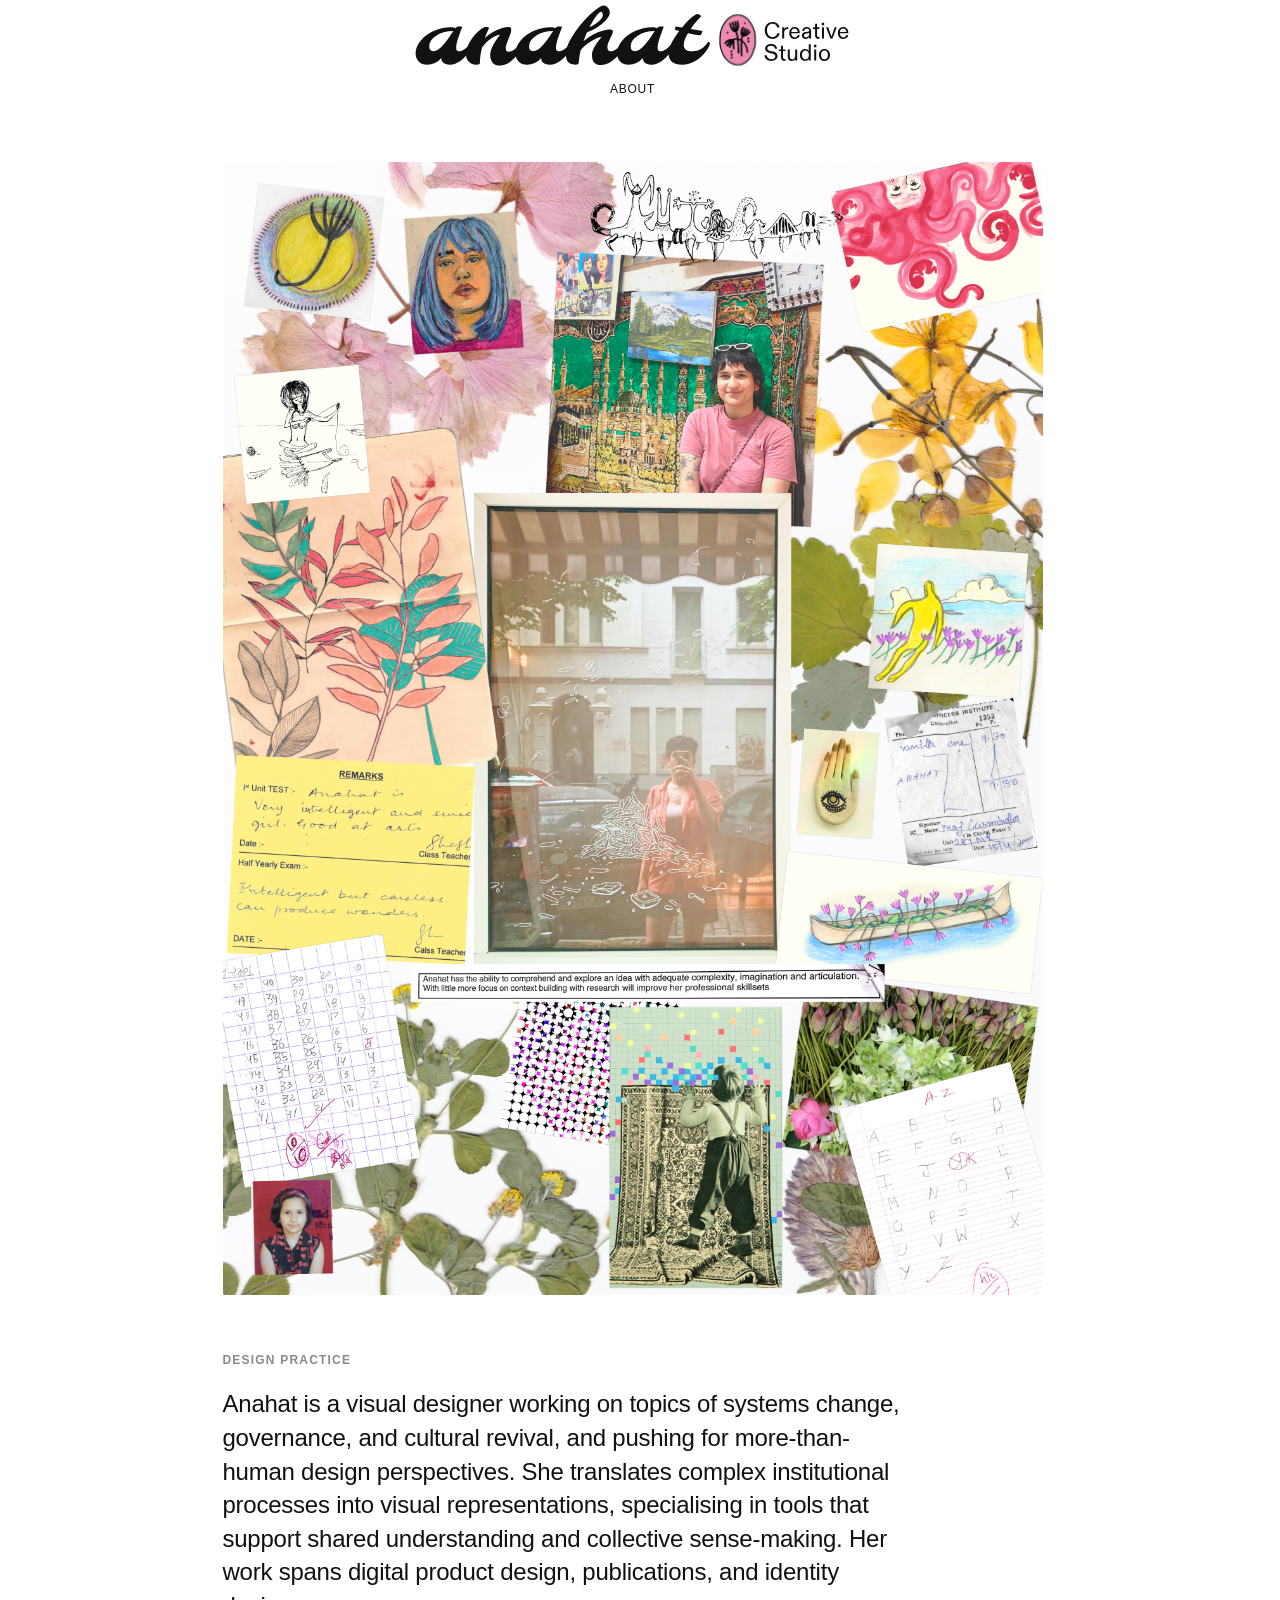
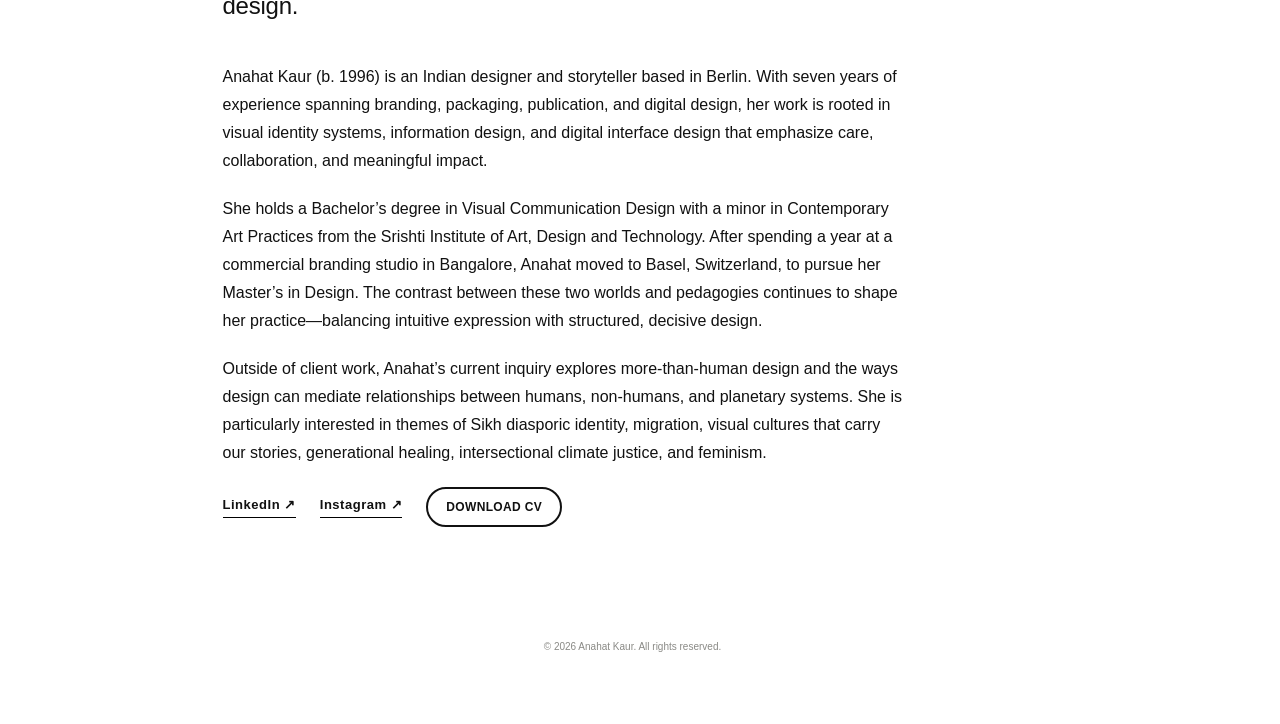
==== about.html @ 4fee093f "Initial commit: Anahat Studio homepage and about page Lily-pond interactive homepage plus the about " ====
<!DOCTYPE html>
<html lang="en">
<head>
<meta charset="UTF-8">
<meta name="viewport" content="width=device-width, initial-scale=1">
<title>Anahat Kaur — About</title>
<link rel="stylesheet" href="style.css">
</head>
<body>

<header id="site-header">
  <a href="index.html"><svg class="logo-mark" width="3039" height="432" viewBox="0 0 3039 432" fill="none" xmlns="http://www.w3.org/2000/svg" xmlns:xlink="http://www.w3.org/1999/xlink" role="img" aria-label="Anahat Studio">
<g clip-path="url(#clip0_498_1873)">
<path d="M2849.1 394.417C2826.67 394.417 2810.86 377.798 2810.86 352.952C2810.86 328.751 2826.67 311.648 2849.1 311.648C2871.36 311.648 2887.34 328.751 2887.34 352.952C2887.34 377.798 2871.36 394.417 2849.1 394.417ZM2825.22 352.952C2825.22 371.183 2834.25 383.607 2849.1 383.607C2863.94 383.607 2872.98 371.183 2872.98 352.952C2872.98 334.72 2863.62 322.62 2849.1 322.62C2834.58 322.62 2825.22 334.72 2825.22 352.952Z" fill="currentColor"/>
<path d="M2778.05 391.996V314.23H2791.92V391.996H2778.05ZM2776.76 299.548V282.93H2792.89V299.548H2776.76Z" fill="currentColor"/>
<path d="M2714.96 394.417C2694.63 394.417 2679.14 379.573 2679.14 353.113C2679.14 329.557 2693.18 311.649 2715.28 311.649C2728.19 311.649 2736.74 318.748 2740.29 324.717V318.425V279.058H2754.16V391.997H2740.29V387.479V381.187C2736.09 388.447 2726.57 394.417 2714.96 394.417ZM2693.5 353.113C2693.5 371.345 2703.18 383.607 2717.38 383.607C2731.25 383.607 2741.26 371.668 2741.26 352.952C2741.26 334.398 2731.41 322.62 2717.38 322.62C2703.34 322.62 2693.5 334.882 2693.5 353.113Z" fill="currentColor"/>
<path d="M2623.17 394.416C2604.94 394.416 2595.1 383.445 2595.1 363.761V314.229H2608.97V360.857C2608.97 375.701 2613.97 383.606 2626.72 383.606C2639.47 383.606 2646.57 373.926 2646.57 357.146V314.229H2660.28V391.996H2646.73V387.317V381.186C2643.02 389.576 2633.5 394.416 2623.17 394.416Z" fill="currentColor"/>
<path d="M2570.4 393.287C2558.78 393.287 2548.3 387.64 2548.3 370.376V325.685H2533.78V314.229H2548.3V288.576H2562.17V314.229H2578.31V325.685H2562.17V368.924C2562.17 377.959 2566.69 380.863 2573.63 380.863C2575.56 380.863 2577.18 380.702 2579.44 380.379V392.319C2576.53 392.964 2573.63 393.287 2570.4 393.287Z" fill="currentColor"/>
<path d="M2479.93 394.416C2452.51 394.416 2434.6 379.573 2434.27 355.694H2449.28C2450.25 371.99 2462.19 382.154 2480.09 382.154C2498.65 382.154 2508.81 373.926 2508.81 361.664C2508.81 350.854 2499.78 346.014 2486.39 342.948L2469.61 339.076C2452.34 335.043 2438.15 325.201 2438.15 307.937C2438.15 289.706 2455.57 276.476 2479.45 276.476C2503.81 276.476 2520.11 289.706 2521.4 310.68H2506.39C2505.42 297.289 2494.94 288.899 2479.13 288.899C2464.44 288.899 2453.63 296.321 2453.63 306.646C2453.63 316.327 2460.09 322.135 2473.32 325.201L2493.32 329.718C2511.23 333.913 2524.3 343.594 2524.3 360.696C2524.3 379.25 2507.68 394.416 2479.93 394.416Z" fill="currentColor"/>
<path d="M2979.55 241.941C2956.31 241.941 2941.79 227.259 2941.79 200.315C2941.79 176.436 2957.44 159.173 2978.74 159.173C3001.97 159.173 3014.72 175.468 3014.72 200.476V203.219H2955.67C2955.99 220.967 2966.32 231.131 2979.71 231.131C2989.23 231.131 2998.26 227.42 3000.2 215.481H3013.91C3012.3 229.195 3001.65 241.941 2979.55 241.941ZM2956.15 193.377H2999.88C2999.88 179.502 2992.29 170.144 2978.74 170.144C2965.67 170.144 2957.12 180.309 2956.15 193.377Z" fill="currentColor"/>
<path d="M2889.92 239.52L2860.07 161.754H2875.23L2895.08 218.062C2896.21 221.289 2896.85 223.548 2897.66 225.645C2898.47 223.548 2899.11 221.289 2900.24 218.062L2919.6 161.754H2934.12L2904.6 239.52H2889.92Z" fill="currentColor"/>
<path d="M2831.93 239.521V161.754H2845.81V239.521H2831.93ZM2830.64 147.072V130.454H2846.78V147.072H2830.64Z" fill="currentColor"/>
<path d="M2806.27 240.811C2794.65 240.811 2784.16 235.164 2784.16 217.901V173.209H2769.64V161.754H2784.16V136.101H2798.04V161.754H2814.17V173.209H2798.04V216.449C2798.04 225.484 2802.56 228.388 2809.49 228.388C2811.43 228.388 2813.04 228.227 2815.3 227.904V239.843C2812.4 240.488 2809.49 240.811 2806.27 240.811Z" fill="currentColor"/>
<path d="M2719.48 241.941C2704.64 241.941 2692.7 232.906 2692.7 218.224C2692.7 203.219 2704.64 196.12 2718.51 194.023L2735.13 191.441C2741.1 190.473 2743.04 188.376 2743.04 183.697C2743.04 175.146 2736.42 170.144 2727.39 170.144C2715.45 170.144 2709.32 176.436 2708.99 186.117H2695.12C2695.6 171.919 2706.74 159.173 2726.26 159.173C2745.62 159.173 2756.59 170.628 2756.59 188.537V239.521H2743.36V235.649V229.034C2739.49 237.101 2731.1 241.941 2719.48 241.941ZM2707.06 218.224C2707.06 226.291 2713.51 231.131 2721.42 231.131C2733.84 231.131 2743.04 222.741 2743.04 210.157V198.701C2742.07 200.154 2739.17 201.283 2734.49 202.09L2723.19 204.187C2714 205.962 2707.06 209.995 2707.06 218.224Z" fill="currentColor"/>
<path d="M2643.16 241.941C2619.92 241.941 2605.4 227.259 2605.4 200.315C2605.4 176.436 2621.05 159.173 2642.35 159.173C2665.58 159.173 2678.33 175.468 2678.33 200.476V203.219H2619.28C2619.6 220.967 2629.93 231.131 2643.32 231.131C2652.84 231.131 2661.87 227.42 2663.81 215.481H2677.52C2675.91 229.195 2665.26 241.941 2643.16 241.941ZM2619.76 193.377H2663.49C2663.49 179.502 2655.9 170.144 2642.35 170.144C2629.28 170.144 2620.73 180.309 2619.76 193.377Z" fill="currentColor"/>
<path d="M2556.36 239.521V161.754H2570.23V165.142V174.662C2574.11 165.788 2582.66 159.173 2594.6 159.173C2595.57 159.173 2596.86 159.173 2598.15 159.334V173.048C2597.02 172.887 2595.73 172.726 2593.79 172.726C2578.79 172.726 2570.23 181.115 2570.23 198.379V239.521H2556.36Z" fill="currentColor"/>
<path d="M2489.77 241.941C2457.51 241.941 2435.72 219.353 2435.72 182.406C2435.72 147.233 2458.96 124 2490.1 124C2517.36 124 2536.08 140.941 2538.18 163.045H2522.04C2519.14 146.426 2507.84 136.423 2489.45 136.423C2466.54 136.423 2451.21 153.848 2451.21 182.406C2451.21 210.963 2467.02 229.517 2489.45 229.517C2508.01 229.517 2519.94 219.03 2523.01 203.057H2538.34C2535.27 227.097 2516.56 241.941 2489.77 241.941Z" fill="currentColor"/>
<path d="M2368.12 248.487C2368.12 240.598 2368.57 232.847 2367.83 225.246C2366.79 214.553 2365.87 204.16 2363.49 194.192C2360.96 183.637 2356.9 173.532 2353.02 164.015C2348.38 152.608 2342 142.027 2335.67 132.473C2331.1 125.573 2326.95 118.373 2321.63 112.613C2313.67 103.998 2304.93 96.7482 2295.58 91.0884C2280.88 82.198 2264.67 78.0908 2247.64 78.0908C2240.17 78.0908 2232.85 79.0425 2225.75 80.8581C2216.15 83.3124 2206.96 87.3569 2198.29 92.7788C2191.82 96.8359 2185.65 101.657 2179.84 107.166C2174.04 112.676 2169.41 118.874 2164.38 125.673C2159.14 132.748 2153.53 140.487 2149.26 148.789C2145.15 156.765 2140.7 165.267 2137.62 174.195C2133.91 184.939 2131.8 196.296 2129.76 208.154C2127.52 221.089 2127.17 234.6 2127.17 248.499C2127.17 260.67 2126.44 272.541 2128.16 283.998C2130.18 297.346 2134.13 310.119 2138.22 322.114C2142.95 335.964 2148.14 348.773 2155.24 360.231C2162.23 371.538 2171.1 381.543 2179.97 389.945C2189.64 399.098 2200.29 405.509 2211.66 410.468C2223.03 415.426 2235.12 418.92 2247.65 418.92C2259.05 418.92 2270.08 417.543 2280.54 413.41C2292.03 408.878 2303.65 401.202 2313.48 392.412C2323.64 383.346 2332.76 372.201 2340.57 359.429C2347 348.911 2350.88 337.266 2355.34 324.757C2360.01 311.659 2365.18 297.609 2367.32 282.859C2368.93 271.765 2368.13 260.282 2368.13 248.524L2368.12 248.487Z" id="logo-accent" fill="#EE8AB2"/>
<rect x="2118.67" y="72" width="258" height="354" fill="url(#pattern1_498_1873)"/>
<path d="M1863.12 420.277C1800.81 420.277 1769.66 393.812 1769.66 340.883C1769.66 303.969 1794.17 252.797 1843.2 187.367C1838.31 185.805 1833.82 184.438 1829.72 183.266C1825.62 182.094 1822.3 181.117 1819.76 180.336C1817.22 179.359 1815.66 177.895 1815.07 175.941C1814.48 173.988 1814.29 171.742 1814.48 169.203C1815.27 163.344 1816.63 158.656 1818.59 155.141L1862.82 162.465C1897.39 120.473 1927.18 91.6641 1952.18 76.0391C1959.8 71.3516 1965.17 69.0078 1968.29 69.0078C1971.42 69.0078 1974.15 69.4961 1976.5 70.4727C1979.04 71.2539 1981.57 72.3281 1984.11 73.6953C1989.58 76.625 1993.88 80.043 1997 83.9492C1970.64 109.73 1945.93 139.32 1922.88 172.719C1967.61 180.531 1994.95 184.73 2004.91 185.316C1999.64 206.215 1993.59 216.664 1986.75 216.664C1969.95 216.664 1942.32 212.074 1903.84 202.895C1884.5 235.121 1874.84 261.879 1874.84 283.168C1874.84 312.465 1894.56 327.113 1934.02 327.113C1978.16 327.113 2014.48 305.727 2043 262.953C2051.79 262.367 2056.18 265.98 2056.18 273.793C2056.18 280.629 2052.08 290.883 2043.88 304.555C2035.68 318.031 2027.47 329.75 2019.27 339.711C2011.07 349.672 2001.59 359.535 1990.85 369.301C1980.11 378.871 1968.2 387.465 1955.11 395.082C1926.59 411.879 1895.93 420.277 1863.12 420.277Z" fill="currentColor"/>
<path d="M1591.24 373.109C1564.48 404.359 1531.87 419.984 1493.39 419.984C1468.98 419.984 1449.45 412.66 1434.8 398.012C1420.34 383.559 1413.12 364.516 1413.12 340.883C1413.12 311 1424.84 281.996 1448.27 253.871C1470.93 226.527 1500.62 204.262 1537.34 187.074C1575.42 169.301 1614.78 160.414 1655.4 160.414C1670.83 160.414 1681.87 162.855 1688.51 167.738C1693.78 161.488 1698.47 157.875 1702.57 156.898C1706.87 155.727 1710.19 155.141 1712.53 155.141C1719.95 155.141 1727.86 156.215 1736.26 158.363C1735.48 160.902 1733.82 165.297 1731.28 171.547C1728.74 177.602 1725.91 184.828 1722.79 193.227C1719.66 201.625 1716.34 210.805 1712.82 220.766C1700.13 256.312 1693.78 282.973 1693.78 300.746C1693.78 318.324 1699.35 327.113 1710.48 327.113C1724.93 327.113 1741.05 320.57 1758.82 307.484C1774.64 295.57 1788.51 280.727 1800.42 262.953C1809.21 262.367 1813.61 265.98 1813.61 273.793C1813.61 280.434 1809.5 290.59 1801.3 304.262C1793.29 317.934 1785.48 329.75 1777.86 339.711C1770.25 349.672 1761.75 359.438 1752.38 369.008C1743 378.578 1733.04 387.172 1722.49 394.789C1698.86 411.586 1675.81 419.984 1653.35 419.984C1624.84 419.984 1605.7 411.391 1595.93 394.203C1592.8 388.93 1591.24 384.34 1591.24 380.434C1591.24 376.332 1591.24 373.891 1591.24 373.109ZM1507.45 293.129C1507.45 315.785 1516.93 327.113 1535.87 327.113C1556.77 327.113 1581.38 310.219 1609.7 276.43C1624.74 258.461 1637.82 241.273 1648.96 224.867C1660.29 208.461 1668.88 195.961 1674.74 187.367C1625.91 187.758 1585.38 198.891 1553.16 220.766C1522.69 241.469 1507.45 265.59 1507.45 293.129Z" fill="currentColor"/>
<path d="M1121.91 419.984C1079.33 419.984 1058.04 395.668 1058.04 347.035C1058.04 305.824 1080.79 253.09 1126.3 188.832C1166.34 132.387 1209.7 85.1211 1256.38 47.0352C1285.87 23.0117 1307.65 11 1321.71 11C1332.06 11 1341.24 15.7852 1349.25 25.3555C1358.04 35.5117 1362.43 45.9609 1362.43 56.7031C1362.43 67.25 1360.09 76.8203 1355.4 85.4141C1350.91 93.8125 1344.76 102.309 1336.95 110.902C1329.33 119.496 1320.25 127.992 1309.7 136.391C1299.35 144.789 1288.31 152.699 1276.59 160.121C1252.38 175.746 1228.64 187.465 1205.4 195.277C1197 213.832 1188.7 234.438 1180.5 257.094C1219.95 221.547 1265.95 196.742 1318.49 182.68C1335.29 178.188 1349.45 175.941 1360.97 175.941C1372.49 175.941 1379.43 177.992 1381.77 182.094C1384.11 186 1384.5 191.273 1382.94 197.914C1381.57 204.555 1378.84 212.074 1374.74 220.473C1370.64 228.871 1366.44 237.562 1362.14 246.547C1351.4 269.789 1346.03 286.391 1346.03 296.352C1346.03 316.859 1352.57 327.113 1365.66 327.113C1380.11 327.113 1396.22 320.57 1414 307.484C1429.82 295.57 1443.68 280.727 1455.6 262.953C1464.39 262.367 1468.78 265.98 1468.78 273.793C1468.78 280.043 1464.68 290.199 1456.48 304.262C1448.47 318.129 1440.56 330.141 1432.75 340.297C1424.93 350.453 1416.14 360.512 1406.38 370.473C1396.61 380.238 1386.16 388.93 1375.03 396.547C1350.03 413.93 1326.01 422.621 1302.96 422.621C1279.91 422.621 1263.51 416.762 1253.74 405.043C1244.17 393.129 1239.39 376.137 1239.39 354.066C1239.39 325.746 1256.48 290.297 1290.66 247.719C1301.2 234.633 1305.79 228.09 1304.43 228.09C1288.8 228.09 1265.07 237.855 1233.23 257.387C1199.45 278.09 1175.62 298.402 1161.75 318.324C1153.74 349.77 1148.96 379.75 1147.39 408.266C1147.39 416.078 1138.9 419.984 1121.91 419.984ZM1221.81 161.293C1247 149.77 1268.68 136 1286.85 119.984C1305.01 103.578 1314.09 89.418 1314.09 77.5039C1314.09 71.6445 1312.92 66.2734 1310.58 61.3906C1308.43 56.3125 1305.5 53.7734 1301.79 53.7734C1298.27 53.7734 1293.68 56.4102 1288.02 61.6836C1282.36 66.957 1276.01 74.2812 1268.98 83.6562C1254.13 103.188 1238.41 129.066 1221.81 161.293Z" fill="currentColor"/>
<path d="M887.531 373.109C860.773 404.359 828.156 419.984 789.68 419.984C765.266 419.984 745.734 412.66 731.086 398.012C716.633 383.559 709.406 364.516 709.406 340.883C709.406 311 721.125 281.996 744.562 253.871C767.219 226.527 796.906 204.262 833.625 187.074C871.711 169.301 911.066 160.414 951.691 160.414C967.121 160.414 978.156 162.855 984.797 167.738C990.07 161.488 994.758 157.875 998.859 156.898C1003.16 155.727 1006.48 155.141 1008.82 155.141C1016.24 155.141 1024.15 156.215 1032.55 158.363C1031.77 160.902 1030.11 165.297 1027.57 171.547C1025.03 177.602 1022.2 184.828 1019.07 193.227C1015.95 201.625 1012.63 210.805 1009.11 220.766C996.418 256.312 990.07 282.973 990.07 300.746C990.07 318.324 995.637 327.113 1006.77 327.113C1021.22 327.113 1037.34 320.57 1055.11 307.484C1070.93 295.57 1084.8 280.727 1096.71 262.953C1105.5 262.367 1109.89 265.98 1109.89 273.793C1109.89 280.434 1105.79 290.59 1097.59 304.262C1089.58 317.934 1081.77 329.75 1074.15 339.711C1066.54 349.672 1058.04 359.438 1048.66 369.008C1039.29 378.578 1029.33 387.172 1018.78 394.789C995.148 411.586 972.102 419.984 949.641 419.984C921.125 419.984 901.984 411.391 892.219 394.203C889.094 388.93 887.531 384.34 887.531 380.434C887.531 376.332 887.531 373.891 887.531 373.109ZM803.742 293.129C803.742 315.785 813.215 327.113 832.16 327.113C853.059 327.113 877.668 310.219 905.988 276.43C921.027 258.461 934.113 241.273 945.246 224.867C956.574 208.461 965.168 195.961 971.027 187.367C922.199 187.758 881.672 198.891 849.445 220.766C818.977 241.469 803.742 265.59 803.742 293.129Z" fill="currentColor"/>
<path d="M463.02 408.852C463.02 416.664 456.477 420.57 443.391 420.57C410.969 420.57 387.922 407.68 374.25 381.898C369.172 372.719 366.633 361.781 366.633 349.086C366.633 336.391 368.488 323.793 372.199 311.293C375.91 298.598 380.891 286.098 387.141 273.793C393.391 261.488 400.617 249.574 408.82 238.051C417.023 226.527 425.715 215.883 434.895 206.117C454.23 185.414 472.59 170.863 489.973 162.465C494.66 160.316 498.859 159.242 502.57 159.242C506.477 159.242 509.699 159.34 512.238 159.535C518.684 160.121 523.469 162.562 526.594 166.859C514.68 192.055 504.914 215.102 497.297 236C532.062 201.82 572.492 178.48 618.586 165.98C633.625 161.879 646.711 159.828 657.844 159.828C669.172 159.828 675.715 161.977 677.473 166.273C679.23 170.375 680.109 174.184 680.109 177.699C680.109 181.215 679.621 186 678.645 192.055C677.668 197.914 675.129 206.117 671.027 216.664C666.926 227.211 662.727 237.855 658.43 248.598C647.492 275.941 642.023 294.594 642.023 304.555C642.023 321.742 648.176 330.336 660.48 330.336C681.574 330.336 704.816 316.469 730.207 288.734C737.629 280.727 744.367 272.133 750.422 262.953C759.211 262.367 763.605 265.98 763.605 273.793C763.605 280.043 759.602 290.395 751.594 304.848C743.586 319.105 735.871 331.508 728.449 342.055C721.223 352.406 713.02 362.562 703.84 372.523C694.66 382.484 684.602 391.469 673.664 399.477C649.836 416.859 626.594 425.551 603.938 425.551C581.281 425.551 564.094 419.594 552.375 407.68C540.656 395.766 534.797 378.383 534.797 355.531C534.797 321.742 552.375 281.312 587.531 234.242C598.273 219.984 602.961 212.855 601.594 212.855C586.75 212.855 565.852 222.23 538.898 240.98C512.141 259.73 491.73 279.652 477.668 300.746C468.684 337.27 463.801 373.305 463.02 408.852Z" fill="currentColor"/>
<path d="M196.125 373.109C169.367 404.359 136.75 419.984 98.2734 419.984C73.8594 419.984 54.3281 412.66 39.6797 398.012C25.2266 383.559 18 364.516 18 340.883C18 311 29.7188 281.996 53.1562 253.871C75.8125 226.527 105.5 204.262 142.219 187.074C180.305 169.301 219.66 160.414 260.285 160.414C275.715 160.414 286.75 162.855 293.391 167.738C298.664 161.488 303.352 157.875 307.453 156.898C311.75 155.727 315.07 155.141 317.414 155.141C324.836 155.141 332.746 156.215 341.145 158.363C340.363 160.902 338.703 165.297 336.164 171.547C333.625 177.602 330.793 184.828 327.668 193.227C324.543 201.625 321.223 210.805 317.707 220.766C305.012 256.312 298.664 282.973 298.664 300.746C298.664 318.324 304.23 327.113 315.363 327.113C329.816 327.113 345.93 320.57 363.703 307.484C379.523 295.57 393.391 280.727 405.305 262.953C414.094 262.367 418.488 265.98 418.488 273.793C418.488 280.434 414.387 290.59 406.184 304.262C398.176 317.934 390.363 329.75 382.746 339.711C375.129 349.672 366.633 359.438 357.258 369.008C347.883 378.578 337.922 387.172 327.375 394.789C303.742 411.586 280.695 419.984 258.234 419.984C229.719 419.984 210.578 411.391 200.812 394.203C197.688 388.93 196.125 384.34 196.125 380.434C196.125 376.332 196.125 373.891 196.125 373.109ZM112.336 293.129C112.336 315.785 121.809 327.113 140.754 327.113C161.652 327.113 186.262 310.219 214.582 276.43C229.621 258.461 242.707 241.273 253.84 224.867C265.168 208.461 273.762 195.961 279.621 187.367C230.793 187.758 190.266 198.891 158.039 220.766C127.57 241.469 112.336 265.59 112.336 293.129Z" fill="currentColor"/>
</g>
<defs>
<pattern id="pattern1_498_1873" patternContentUnits="objectBoundingBox" width="1" height="1">
<use xlink:href="#image1_498_1873" transform="matrix(0.00094518 0 0 0.00068886 0 -0.000801)"/>
</pattern>
<clipPath id="clip0_498_1873">
<rect width="3039" height="432" fill="white"/>
</clipPath>
<image id="image1_498_1873" width="1058" height="1454" preserveAspectRatio="none" xlink:href="[data-uri]"/>
</defs>
</svg>
</a>
  <nav class="site-nav">
    <a href="about.html">About</a>
  </nav>
</header>

<main id="about-page">
  <img class="about-photo" src="images/about.png" alt="Anahat Kaur">
  <p class="about-eyebrow">Design practice</p>
  <p class="about-intro">Anahat is a visual designer working on topics of systems change, governance, and cultural revival, and pushing for more-than-human design perspectives. She translates complex institutional processes into visual representations, specialising in tools that support shared understanding and collective sense-making. Her work spans digital product design, publications, and identity design.</p>
  <div class="about-body" id="about-body"></div>
  <div class="about-links">
    <a href="https://www.linkedin.com/in/anahatkaur/" target="_blank" rel="noopener" class="about-link">LinkedIn ↗</a>
    <a href="https://www.instagram.com/4nahat/" target="_blank" rel="noopener" class="about-link">Instagram ↗</a>
    <a href="images/Anahat_Kaur_CV.pdf" download class="about-cv-btn">Download CV</a>
  </div>
</main>

<footer id="site-footer">
  <span>© 2026 Anahat Kaur. All rights reserved.</span>
</footer>

<script src="cursor.js"></script>
<script src="data.js"></script>
<script src="about.js"></script>
</body>
</html>
---- style.css ----
* { box-sizing: border-box; margin: 0; padding: 0; }

:root {
  --bg: #ffffff;
  --ink: #111;
  --muted: #8a8a86;
  --line: #000000;
  --accent-panel: #0d0d0d;
}

/* Per-page theme: homepage dark green/electric green, work page dark purple/bright purple. */
html.theme-purple { --bg: #241132; --ink: #C77DFF; }
html.theme-green { --bg: #0D2818; --ink: #4ADE80; }

html, body { background: var(--bg); color: var(--ink); }
html { scroll-behavior: smooth; scrollbar-gutter: stable; }
body {
  font-family: 'Helvetica Neue', Helvetica, Arial, -apple-system, BlinkMacSystemFont, 'Segoe UI', sans-serif;
  font-size: 15px;
  line-height: 1.5;
  -webkit-font-smoothing: antialiased;
}
/* Homepage (the only page with #hero): fit header + hero + footer into
   exactly one viewport, no scroll. */
body:has(#hero) {
  height: 100vh;
  overflow: hidden;
  display: flex;
  flex-direction: column;
}
body:has(#hero) #site-footer { padding-bottom: 2px; }

a { color: inherit; text-decoration: none; }

/* ── HEADER ── */
#site-header {
  display: flex; flex-direction: column; align-items: center;
  gap: 14px;
  padding: 4px 40px 24px;
  position: sticky; top: 0; z-index: 50;
}
.logo-mark { display: block; height: 62.4px; width: auto; color: var(--ink); }
.site-nav { display: flex; gap: 28px; }
.site-nav a {
  font-size: 12px; font-weight: 500; letter-spacing: 0.06em; text-transform: uppercase;
  color: var(--ink); text-decoration: none;
}
.site-nav a:hover { text-decoration: underline; }

/* ── HERO ── */
#hero {
  display: flex; align-items: center; justify-content: center;
  flex: 1;
  min-height: 0;
  padding: 10px 40px;
  overflow: hidden;
}
#hero svg#scene {
  display: block;
  /* width/height are set in px by lily-pool.js (sizeScene), computed to
     exactly contain-fit #hero — CSS max-width/max-height on a raw inline
     <svg> proved unreliable for this across browsers. */
}
/* Wheel decoder (dormant — kept for reuse elsewhere): circular disc window
   with the project thumbnail, its name arced around the top like the toy's
   printed ring, and a small center badge for its theme/medium keywords.
   Prev/next "turn" through the projects. */
.project-wheel {
  position: relative;
  width: 420px; height: 420px;
}
.wheel-disc-content {
  position: absolute; inset: 0;
  z-index: 1;
  transition: transform 0.3s ease;
}
.wheel-thumb {
  position: absolute;
  left: 10.948%; top: 41.309%;
  width: 21.897%; height: 17.381%;
  object-fit: cover; display: block;
}
.wheel-name {
  position: absolute;
  left: 55.192%; top: 46.388%;
  width: 30.474%; height: 7.223%;
  display: flex; align-items: center; justify-content: center;
  overflow: hidden;
  font-size: 12px; font-weight: 700; letter-spacing: 0.02em;
  text-align: center; text-transform: uppercase; color: var(--ink);
}
.wheel-frame {
  position: absolute; inset: 0;
  width: 100%; height: 100%;
  z-index: 2;
  pointer-events: none;
}
.wheel-year,
.wheel-keywords {
  position: absolute; left: 50%; transform: translateX(-50%);
  z-index: 3;
  width: 30%;
  text-align: center; font-size: 11px; font-weight: 600;
  text-transform: uppercase; letter-spacing: 0.03em; color: #E7E697;
  pointer-events: none;
}
.wheel-year { top: calc(41.309% - 22px); }
.wheel-keywords { top: 58.99%; line-height: 1.4; }
.wheel-btn {
  position: absolute; top: 50%; transform: translateY(-50%);
  width: 48px; height: 48px; border-radius: 50%;
  border: 2px solid var(--ink); background: var(--bg); color: var(--ink);
  font-size: 22px; cursor: pointer;
  display: flex; align-items: center; justify-content: center;
  transition: background 0.15s, color 0.15s;
  z-index: 4;
}
.wheel-btn:hover { background: var(--ink); color: var(--bg); }
.wheel-btn--prev { left: -12px; }
.wheel-btn--next { right: -12px; }

/* ── LEDGER (WORK) ── */
#work { padding: 0 40px 120px; width: 100%; scroll-margin-top: 90px; }

.filter-bar {
  position: fixed; left: 0; right: 0; bottom: 0; z-index: 55;
  display: flex; flex-direction: column; align-items: center; gap: 8px;
  padding: 14px 20px;
  pointer-events: none;
}
.filter-row { display: flex; flex-wrap: wrap; justify-content: center; gap: 8px; }
.filter-bar * { pointer-events: auto; }
.filter-pill {
  font-family: inherit;
  font-size: 12px; font-weight: 600; letter-spacing: 0.03em; text-transform: uppercase;
  padding: 7px 14px; border-radius: 999px; border: 1.5px solid var(--ink);
  background: var(--bg); color: var(--ink);
  cursor: pointer; transition: background 0.15s;
}
.filter-pill--square,
.filter-pill--all { border-radius: 0; }

/* Themes (round) = yellow, Mediums (square) = green, All = pink — same fill for hover-preview and active */
.filter-pill:hover,
.filter-pill.active { background: #EEDD8A; }
.filter-pill--square:hover,
.filter-pill--square.active { background: #8AEE9E; }
.filter-pill--all:hover,
.filter-pill--all.active { background: #EE8AB2; }

.ledger-empty { padding: 40px 20px; color: var(--muted); font-size: 14px; }

/* Big overlapping project cards: title huge on the left, meta small on the
   right. Each card slides slightly over the one before it (negative margin +
   rising z-index), so scrolling reads like flipping through a stack. */
#ledger { position: relative; border-bottom: 2px solid var(--ink); }

.project-card {
  position: relative;
  background: var(--bg);
  padding: 40px 24px 32px;
  border-top: 2px solid var(--ink);
  cursor: pointer;
  transition: background 0.25s, color 0.25s;
}
.project-card:not(:first-child) { margin-top: -32px; }
.card-thumb {
  width: 100%; max-height: 260px; object-fit: cover; display: block;
  margin-top: 20px;
}

.project-card:hover:not(.expanded) { background: var(--ink); color: #EEDD8A; }
.project-card.expanded { background: var(--accent-panel); color: #EEDD8A; padding-bottom: 48px; }

.card-main { display: flex; justify-content: space-between; align-items: flex-start; gap: 24px; flex-wrap: wrap; }
.card-title-wrap { display: flex; align-items: flex-start; gap: 16px; min-width: 0; }
.card-num {
  font-family: ui-monospace, monospace; font-size: 14px; color: var(--muted); flex-shrink: 0;
  line-height: 1; padding-top: 4px; /* nudge to sit flush with the title's cap-height, not its baseline */
}
.project-card:hover .card-num,
.project-card.expanded .card-num { color: rgba(238,221,138,0.6); }
.card-title {
  font-size: clamp(36px, 6.5vw, 96px); font-weight: 400; line-height: 0.95;
  text-transform: uppercase; letter-spacing: -0.02em; margin: 0;
  overflow-wrap: break-word; max-width: 100%;
}
.card-favorite { font-size: 0.4em; vertical-align: top; display: none; } /* star hidden for now, favorite data/logic still intact */

.card-meta {
  display: flex; align-items: baseline; gap: 8px; flex-wrap: nowrap; white-space: nowrap;
  justify-content: flex-end; flex-shrink: 0;
  padding-top: 4px; line-height: 1;
  font-size: 14px; color: var(--muted);
}
.project-card:hover .card-meta,
.project-card.expanded .card-meta { color: rgba(238,221,138,0.75); }
.card-year { font-family: ui-monospace, monospace; }
.card-keywords { text-transform: uppercase; letter-spacing: 0.02em; }

.card-reveal {
  max-height: 0; opacity: 0; overflow: hidden; margin-top: 0;
  transition: max-height 0.4s ease, opacity 0.3s ease, margin-top 0.4s ease;
}
.project-card.expanded .card-reveal { max-height: 900px; opacity: 1; margin-top: 32px; }
.card-desc, .card-tools {
  font-size: 16px; font-weight: 400; line-height: 1.5; max-width: 620px;
  color: rgba(238,221,138,0.85); margin-bottom: 14px;
}
.card-links a {
  display: inline-block; margin-top: 4px; margin-right: 18px;
  font-size: 14px; font-weight: 600; letter-spacing: 0.04em;
  color: #EEDD8A; border-bottom: 1px solid rgba(238,221,138,0.4);
  padding-bottom: 2px; cursor: pointer;
}

/* ── Gallery (shared: project detail page) ── */
.gallery {
  position: relative; background: #000; border-radius: 4px; overflow: hidden;
  aspect-ratio: 4/3;
}
.gallery img {
  width: 100%; height: 100%; object-fit: cover;
  display: none;
}
.gallery img.on { display: block; }
.gallery-nav {
  position: absolute; bottom: 14px; left: 50%; transform: translateX(-50%);
  display: flex; gap: 6px;
}
.gallery-dot {
  width: 5px; height: 5px; border-radius: 50%; background: rgba(255,255,255,0.35);
  cursor: pointer; transition: background 0.15s, transform 0.15s;
}
.gallery-dot.on { background: #fff; transform: scale(1.4); }
.gallery-arrow {
  position: absolute; top: 50%; transform: translateY(-50%);
  width: 40px; height: 40px; border-radius: 50%;
  background: rgba(0,0,0,0.4); color: #fff;
  display: flex; align-items: center; justify-content: center;
  font-size: 18px; cursor: pointer; opacity: 0; transition: opacity 0.15s, background 0.15s;
}
.gallery:hover .gallery-arrow { opacity: 1; }
.gallery-arrow:hover { background: rgba(0,0,0,0.65); }
.gallery-arrow.prev { left: 14px; }
.gallery-arrow.next { right: 14px; }
.row-gallery-arrow.next { right: 10px; }

/* ── ARCHIVE / VIEW ALL — smaller plain toggle cards, same stack treatment ── */
.toggle-card .card-title { font-size: 24px; }
.toggle-card .card-meta { font-size: 13px; }
.toggle-chevron { font-size: 18px; }
.ledger-archive,
.ledger-hidden {
  max-height: 0; overflow: hidden;
  transition: max-height 0.5s cubic-bezier(0.65,0,0.35,1);
}
.ledger-archive.open,
.ledger-hidden.open { max-height: 20000px; }

/* ── PROJECT DETAIL PAGE ── */
#project-detail { max-width: 900px; margin: 0 auto; padding: 20px 40px 100px; }
.back-link {
  display: inline-block; font-size: 13px; color: var(--muted);
  margin-bottom: 40px; transition: color 0.15s;
}
.back-link:hover { color: var(--ink); }
.project-detail-head { margin-bottom: 32px; }
.project-detail-head h1 { font-size: 40px; font-weight: 700; letter-spacing: -0.01em; margin-bottom: 12px; }
.project-detail-meta { display: flex; gap: 16px; font-size: 16px; color: var(--muted); }
.project-detail-gallery { aspect-ratio: 3/2; margin-bottom: 40px; }
.project-detail-text p {
  font-size: 16px; line-height: 1.75; margin-bottom: 20px; max-width: 700px;
}
.project-detail-text .row-visit {
  display: inline-block; margin-top: 6px;
  font-size: 13px; font-weight: 600; letter-spacing: 0.04em;
  color: var(--ink); border-bottom: 1px solid var(--line); padding-bottom: 2px;
}
.not-found { padding: 60px 0; font-size: 16px; }
.not-found a { text-decoration: underline; }

/* ── ABOUT PAGE ── */
.section-label {
  font-size: 12px; font-weight: 600; letter-spacing: 0.1em; text-transform: uppercase;
  color: var(--muted); margin-bottom: 24px;
}
#about-page { max-width: 900px; margin: 0 auto; padding: 40px 40px 100px; }
.about-photo {
  display: block; width: 100%; max-width: 840px; margin: 0 auto 56px;
  border-radius: 2px; object-fit: cover;
}
.about-eyebrow {
  font-size: 12px; font-weight: 600; letter-spacing: 0.1em; text-transform: uppercase;
  color: var(--muted); margin-bottom: 18px;
}
.about-intro {
  font-weight: 400;
  font-size: clamp(18px, 2vw, 24px);
  line-height: 1.4; letter-spacing: -0.01em;
  margin-bottom: 40px; max-width: 680px;
}
.about-body p { font-size: 16px; line-height: 1.75; margin-bottom: 20px; max-width: 680px; }
.about-links {
  display: flex; flex-wrap: wrap; align-items: center; gap: 24px;
  margin-top: 12px;
}
.about-link {
  font-size: 13px; font-weight: 600; letter-spacing: 0.04em;
  color: var(--ink); border-bottom: 1px solid var(--line);
  padding-bottom: 2px;
}
.about-cv-btn {
  font-size: 12px; font-weight: 600; letter-spacing: 0.03em; text-transform: uppercase;
  padding: 9px 18px; border: 2px solid var(--ink); border-radius: 999px;
  color: var(--ink); background: var(--bg);
  transition: background 0.15s;
}
.about-cv-btn:hover { background: #EE8AB2; }

/* ── FOOTER ── */
#site-footer {
  padding: 12px 40px 70px; text-align: center;
  font-size: 10px; color: var(--muted);
  background: transparent; border: none; box-shadow: none;
}

/* ── SPARKLE CURSOR TRAIL ── */
.cursor-trail-plus {
  position: fixed;
  pointer-events: none;
  z-index: 9999;
  width: 6px;
  height: 6px;
  background-color: transparent;
}
.cursor-trail-plus::before,
.cursor-trail-plus::after {
  content: '';
  position: absolute;
  background-color: var(--ink);
}
/* Vertical bar of the + */
.cursor-trail-plus::before {
  width: 1px;
  height: 6px;
  left: 2.5px;
  top: 0;
}
/* Horizontal bar of the + */
.cursor-trail-plus::after {
  width: 6px;
  height: 1px;
  top: 2.5px;
  left: 0;
}

/* ── RESPONSIVE ── */
@media (max-width: 860px) {
  .filter-bar { padding: 10px 0; gap: 6px; }
  .filter-row {
    width: 100%; align-self: stretch;
    flex-wrap: nowrap;
    justify-content: flex-start;
    overflow-x: auto;
    -webkit-overflow-scrolling: touch;
    scrollbar-width: none;
    padding: 0 16px;
    box-sizing: border-box;
    mask-image: linear-gradient(to right, transparent, #000 16px, #000 calc(100% - 16px), transparent);
    -webkit-mask-image: linear-gradient(to right, transparent, #000 16px, #000 calc(100% - 16px), transparent);
  }
  .filter-row::-webkit-scrollbar { display: none; }
  .filter-pill { flex: 0 0 auto; font-size: 11px; padding: 6px 12px; }
  #hero { padding: 10px 20px; }
  .project-wheel { width: 280px; height: 280px; }
  .wheel-name { font-size: 9px; }
  .wheel-year, .wheel-keywords { font-size: 9px; }
  .wheel-year { top: calc(41.309% - 16px); }
  .wheel-btn { width: 40px; height: 40px; font-size: 18px; }
  .wheel-btn--prev { left: -8px; }
  .wheel-btn--next { right: -8px; }
  #site-header { padding: 20px 20px 16px; }
  #work { padding: 0 16px 80px; }
  .project-card { padding: 28px 16px 24px; }
  .project-card:not(:first-child) { margin-top: -20px; }
  .card-main { flex-direction: column; gap: 12px; }
  .card-meta { justify-content: flex-start; text-align: left; padding-top: 0; max-width: 100%; }
  .card-title { font-size: clamp(28px, 11vw, 56px); }
  #about-page { padding: 24px 20px 80px; }
  .about-photo { margin-bottom: 36px; }
}
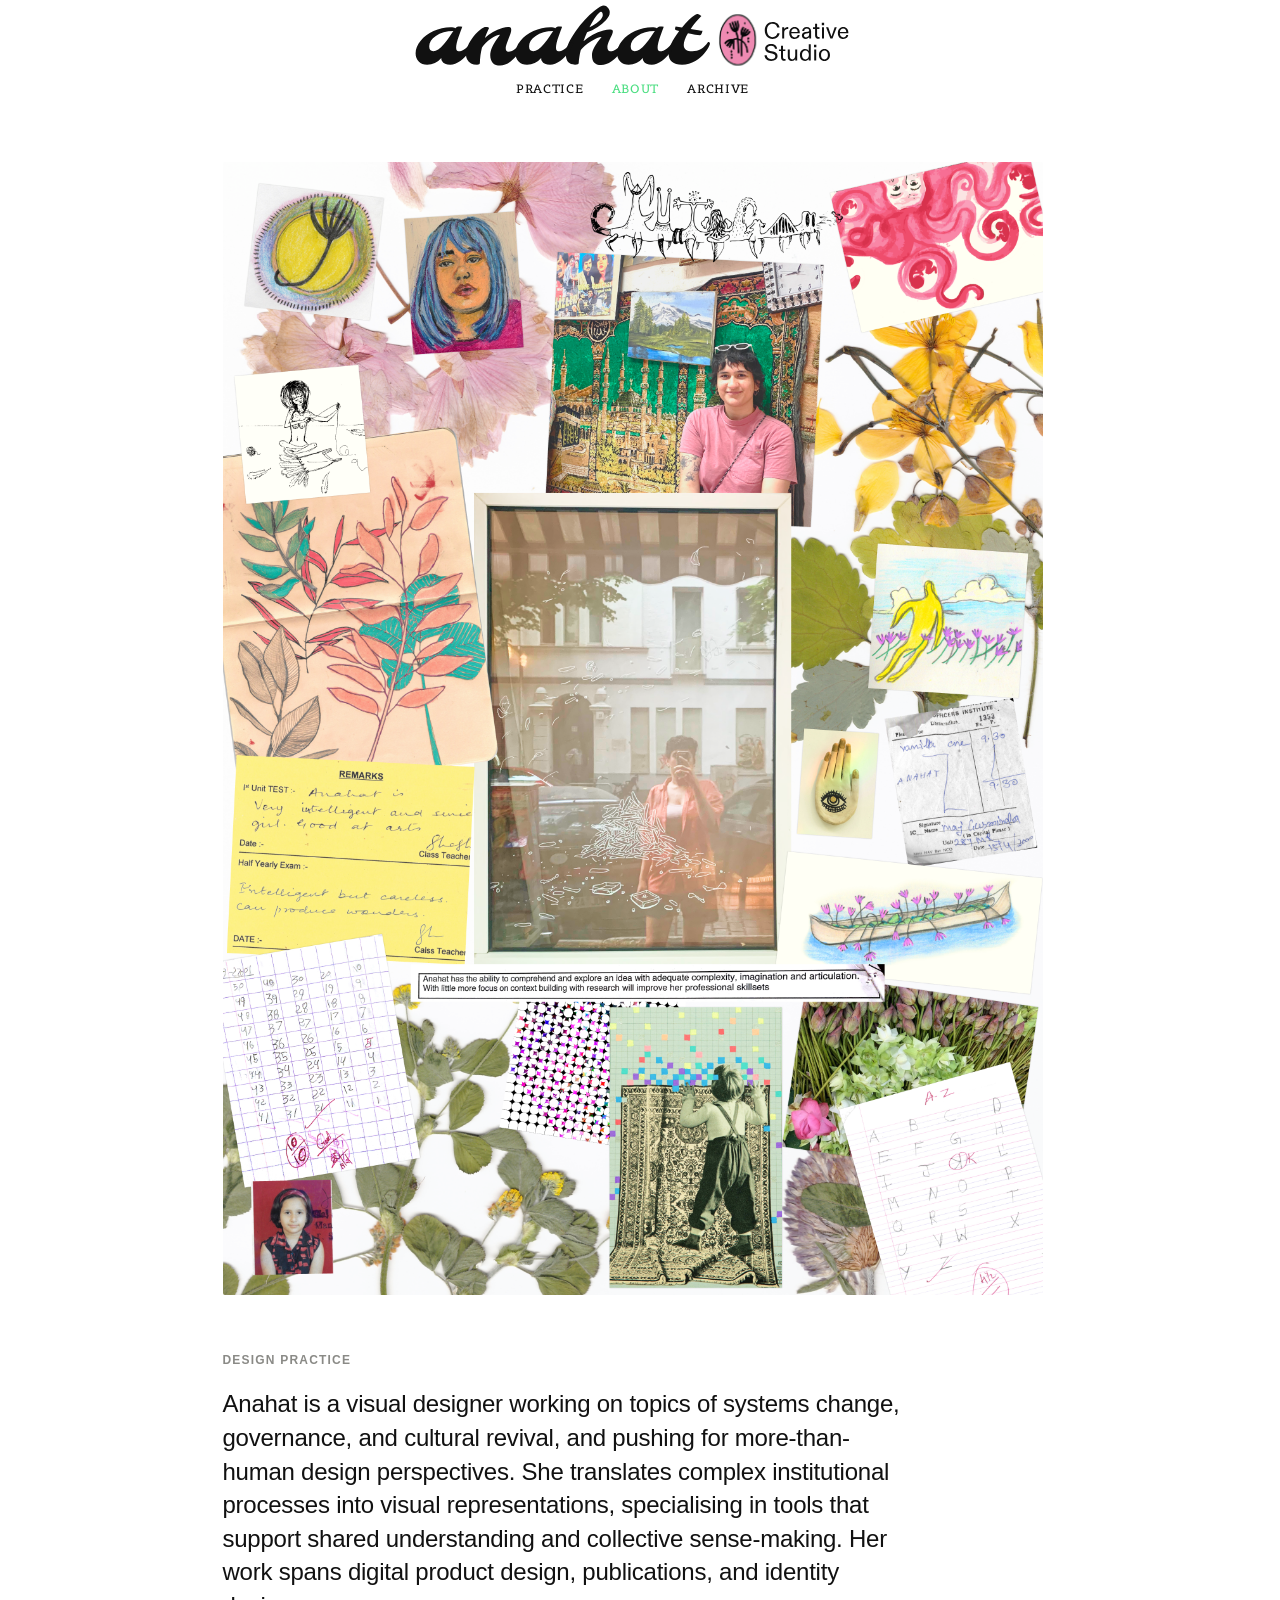
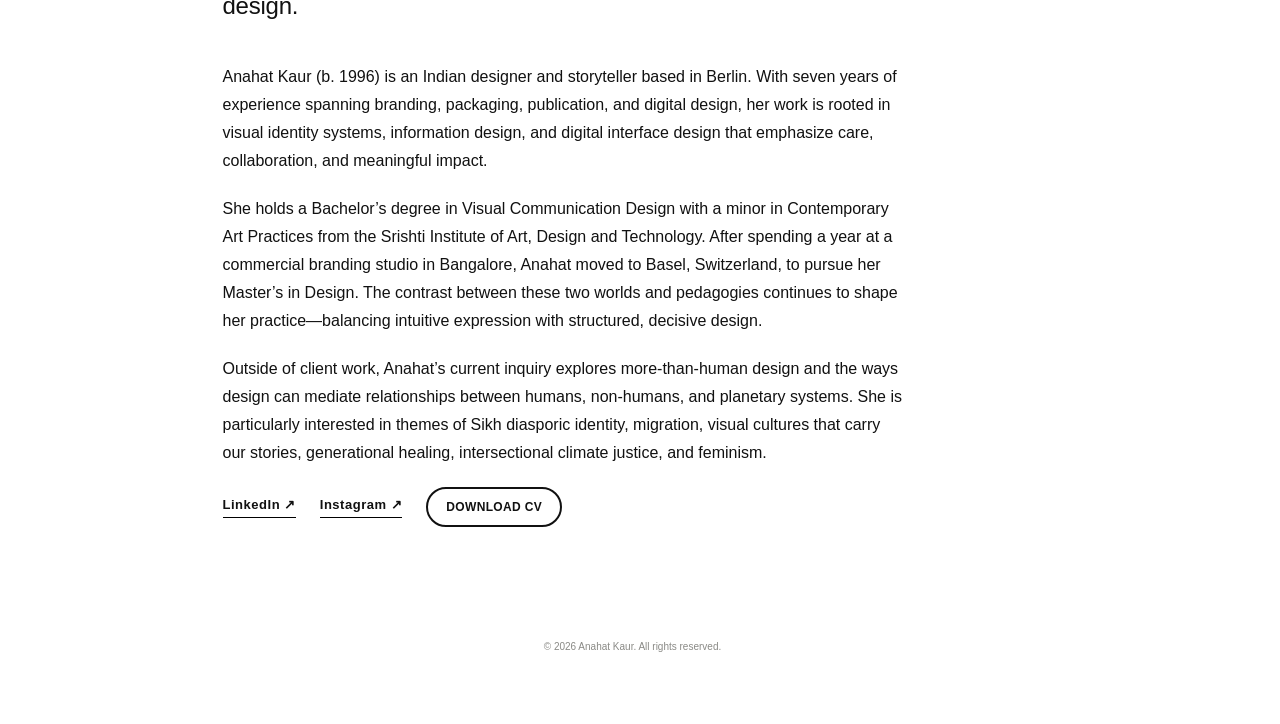
==== commit 0307818a: "Belgrano for nav + Practice placeholder, bigger left-aligned container Loads Belgrano from Google Fo" ====
--- a/about.html
+++ b/about.html
@@ -4,6 +4,9 @@
 <meta charset="UTF-8">
 <meta name="viewport" content="width=device-width, initial-scale=1">
 <title>Anahat Kaur — About</title>
+<link rel="preconnect" href="https://fonts.googleapis.com">
+<link rel="preconnect" href="https://fonts.gstatic.com" crossorigin>
+<link href="https://fonts.googleapis.com/css2?family=Belgrano&display=swap" rel="stylesheet">
 <link rel="stylesheet" href="style.css">
 </head>
 <body>
@@ -46,7 +49,9 @@
 </svg>
 </a>
   <nav class="site-nav">
-    <a href="about.html">About</a>
+    <a href="practice.html">Practice</a>
+    <a href="about.html" class="is-current">About</a>
+    <a href="archive.html">Archive</a>
   </nav>
 </header>
 
--- a/style.css
+++ b/style.css
@@ -42,10 +42,17 @@
 .logo-mark { display: block; height: 62.4px; width: auto; color: var(--ink); }
 .site-nav { display: flex; gap: 28px; }
 .site-nav a {
-  font-size: 12px; font-weight: 500; letter-spacing: 0.06em; text-transform: uppercase;
+  font-family: 'Belgrano', serif;
+  font-size: 12px; font-weight: 400; letter-spacing: 0.06em; text-transform: uppercase;
   color: var(--ink); text-decoration: none;
-}
-.site-nav a:hover { text-decoration: underline; }
+  transition: color 0.15s ease;
+}
+/* The homepage logo's green (html.theme-green's --ink, #4ADE80) — used as
+   a fixed reference color here since these nav pages don't carry that
+   theme class themselves. Same select-state color whether it's a hover
+   preview or the current page's persistent indicator. */
+.site-nav a:hover,
+.site-nav a.is-current { color: #4ADE80; }
 
 /* ── HERO ── */
 #hero {
@@ -55,11 +62,42 @@
   padding: 10px 40px;
   overflow: hidden;
 }
+/* iOS gates DeviceOrientationEvent behind a user gesture — this prompt
+   (injected by lily-pool.js, only when that permission step is actually
+   needed) asks for it so tilt-to-open/close can work on mobile. */
+.tilt-permission-prompt {
+  position: fixed;
+  left: 50%; bottom: 24px;
+  transform: translateX(-50%);
+  z-index: 60;
+  font-family: inherit;
+  font-size: 12px; font-weight: 600; letter-spacing: 0.03em; text-transform: uppercase;
+  padding: 10px 18px; border-radius: 999px; border: 1.5px solid var(--ink);
+  background: var(--bg); color: var(--ink);
+  cursor: pointer;
+}
 #hero svg#scene {
   display: block;
   /* width/height are set in px by lily-pool.js (sizeScene), computed to
      exactly contain-fit #hero — CSS max-width/max-height on a raw inline
      <svg> proved unreliable for this across browsers. */
+}
+/* #scene-mobile's display is controlled entirely by .lily-mobile-only
+   below — it must NOT also get a display rule from an #id selector here,
+   since (#hero + #id) beats a single class on specificity and would
+   silently override .lily-mobile-only's display:none on every viewport,
+   leaving it always visible as a phantom flex sibling that pushes #scene
+   off-center. (This is exactly the bug that caused it.) */
+/* Below the breakpoint, the dedicated vertical 6-lily artwork replaces
+   the desktop scene entirely, rather than the old approach of cropping
+   the desktop scene's viewBox tighter to fake a bigger mobile view. */
+.lily-mobile-only { display: none; }
+@media (max-width: 860px) {
+  #hero svg#scene { display: none; }
+  .lily-mobile-only { display: block; }
+  /* Push the scene toward the bottom of #hero instead of dead-center —
+     opens up breathing room between the logo/header and the lilies. */
+  #hero { align-items: flex-end; }
 }
 /* Wheel decoder (dormant — kept for reuse elsewhere): circular disc window
    with the project thumbnail, its name arced around the top like the toy's
@@ -317,6 +355,44 @@
   transition: background 0.15s;
 }
 .about-cv-btn:hover { background: #EE8AB2; }
+
+/* ── PRACTICE ── */
+#practice-page {
+  min-height: 40vh; display: flex; align-items: center; justify-content: center;
+  padding: 40px;
+}
+.practice-placeholder {
+  font-family: 'Belgrano', serif;
+  font-size: clamp(28px, 4vw, 48px); font-weight: 400;
+  color: #0D2818; background: #4ADE80;
+  width: min(720px, 90%); min-height: 280px;
+  display: flex; align-items: center; justify-content: flex-start;
+  padding: 40px 56px; border-radius: 32px;
+  text-align: left;
+}
+
+/* ── ARCHIVE ── */
+/* Plain, uniform list of every project — no huge titles or overlapping
+   cards. Practice will hold the curated, fully-designed pages over time;
+   this is just the complete record in the meantime. */
+#archive-page { max-width: 900px; margin: 40px auto 0; padding: 0 40px 100px; }
+/* One line per project: title, tags, year — title keeps its natural
+   width, tags take whatever's left and truncate rather than wrap, year
+   stays fixed at the end. No wrapping to a second line. */
+.archive-row {
+  display: flex; flex-wrap: nowrap; align-items: baseline; gap: 16px;
+  padding: 16px 0; border-top: 1px solid var(--line);
+}
+.archive-row:last-child { border-bottom: 1px solid var(--line); }
+.archive-name { font-size: 16px; font-weight: 600; flex: 0 0 auto; white-space: nowrap; }
+.archive-tags {
+  font-size: 13px; color: var(--muted); flex: 1 1 auto;
+  white-space: nowrap; overflow: hidden; text-overflow: ellipsis; min-width: 0;
+}
+.archive-year {
+  font-family: ui-monospace, monospace; font-size: 13px; color: var(--muted);
+  flex: 0 0 auto;
+}
 
 /* ── FOOTER ── */
 #site-footer {
@@ -381,6 +457,12 @@
   .wheel-btn--prev { left: -8px; }
   .wheel-btn--next { right: -8px; }
   #site-header { padding: 20px 20px 16px; }
+  /* Fixed height:62.4px (from the desktop rule) renders the logo's wide
+     3039:432 mark at ~439px, wider than the available content width on
+     phones — it was cropping against the header's side padding. Fluid
+     width instead, capped so it doesn't get oversized on the larger
+     phones/small tablets at the top of this breakpoint. */
+  .logo-mark { height: auto; width: min(260px, 68vw); }
   #work { padding: 0 16px 80px; }
   .project-card { padding: 28px 16px 24px; }
   .project-card:not(:first-child) { margin-top: -20px; }
